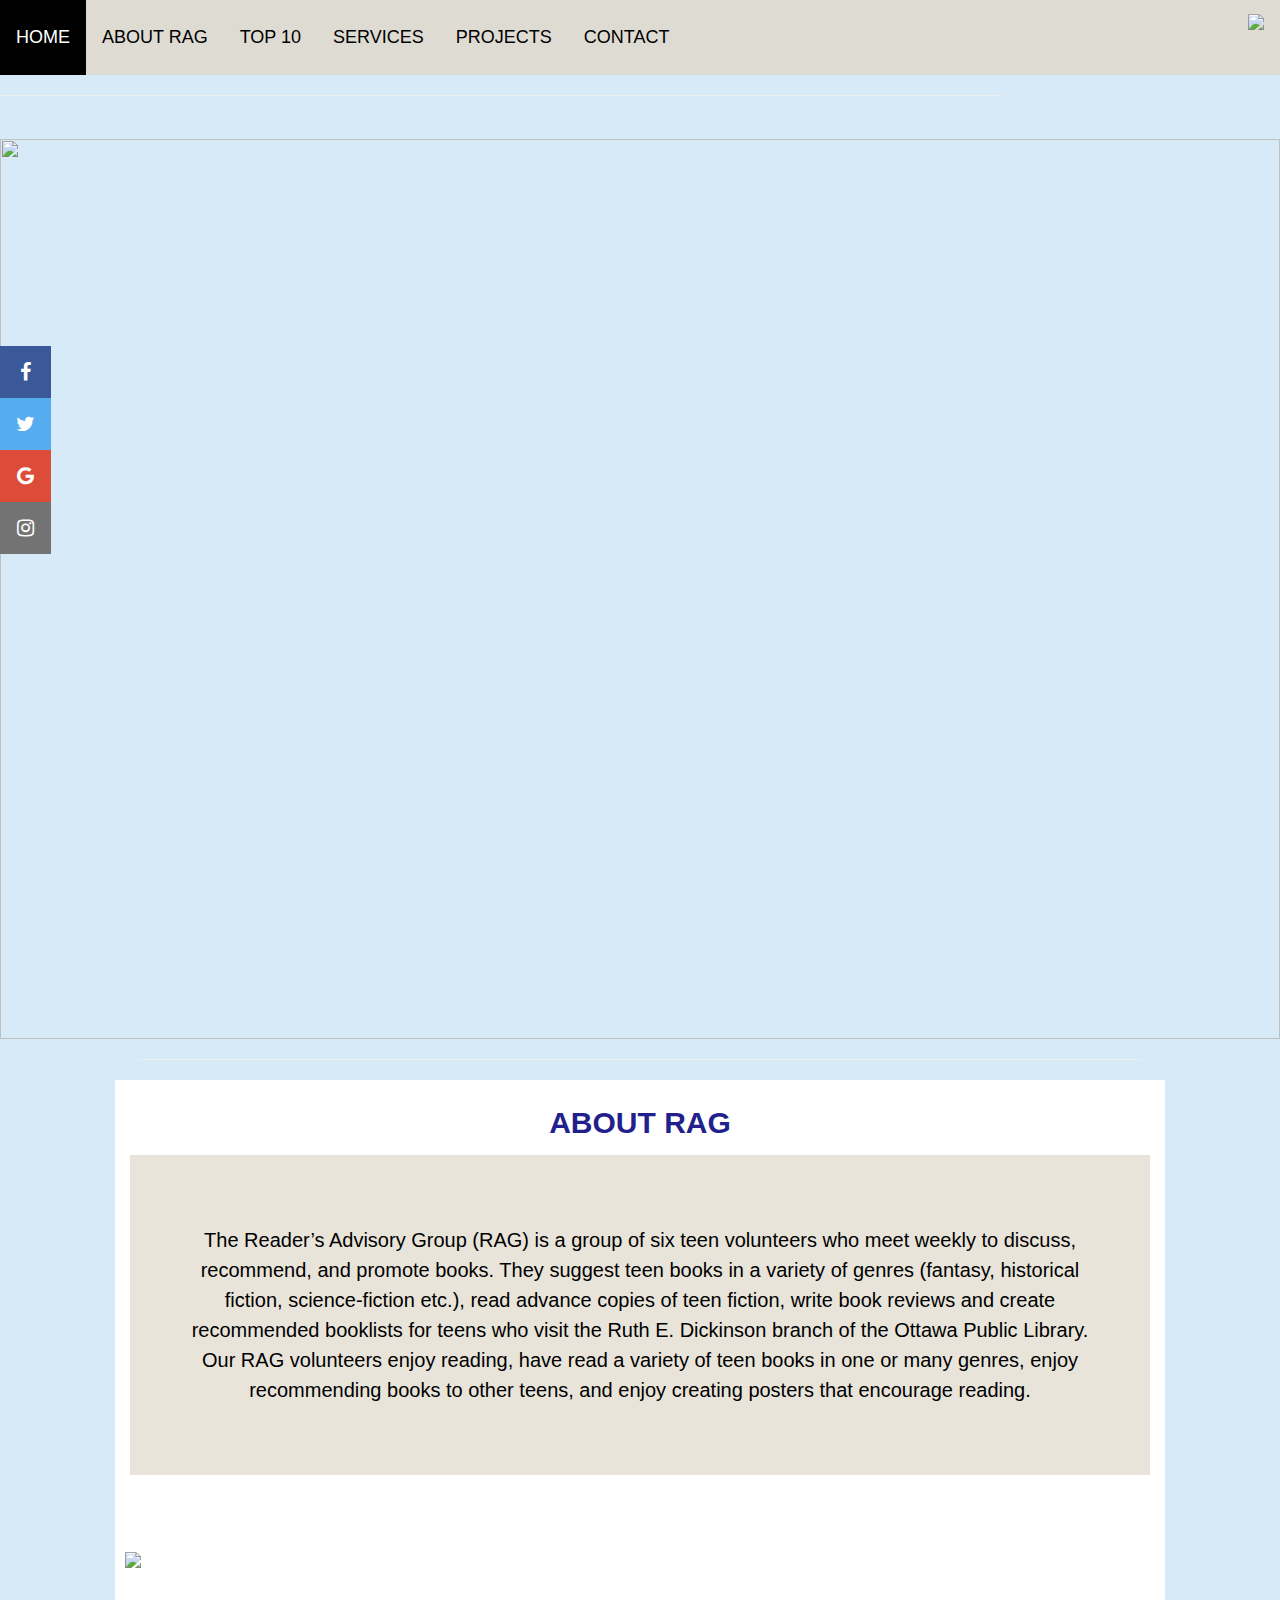
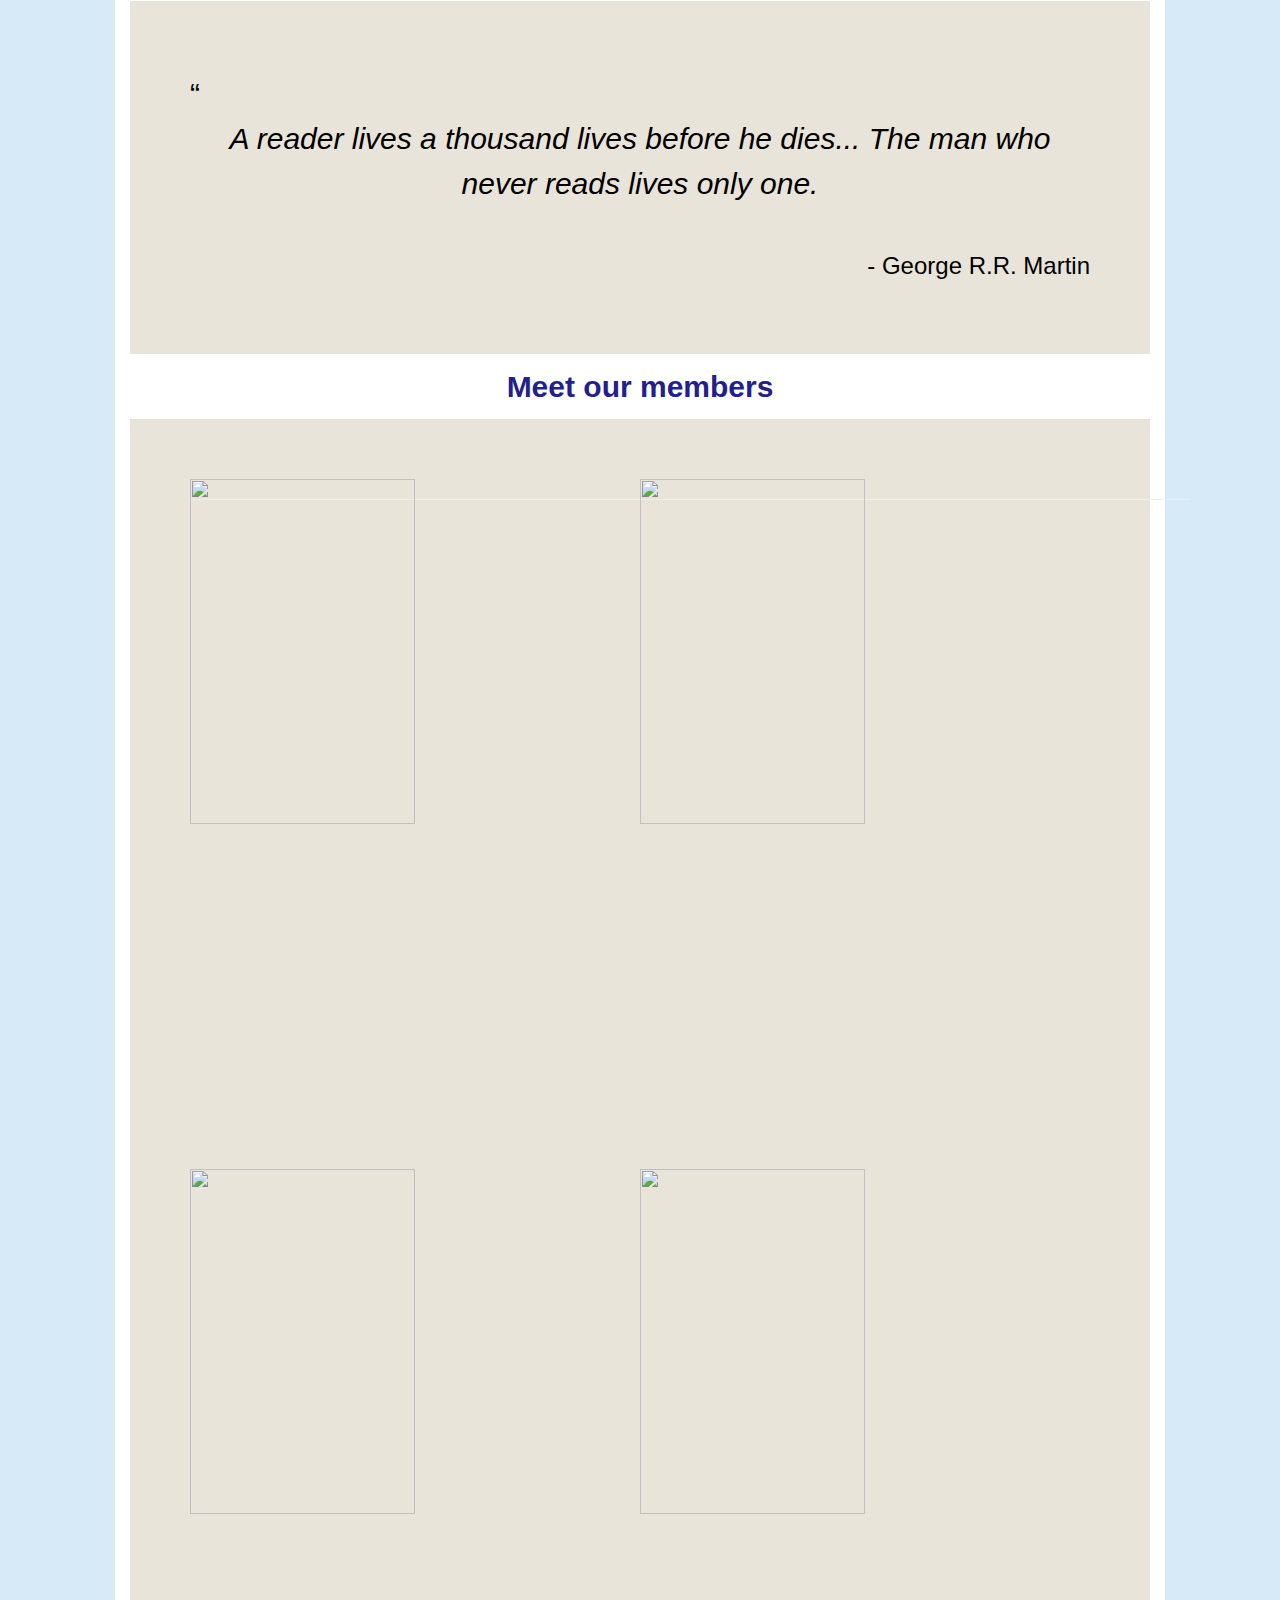
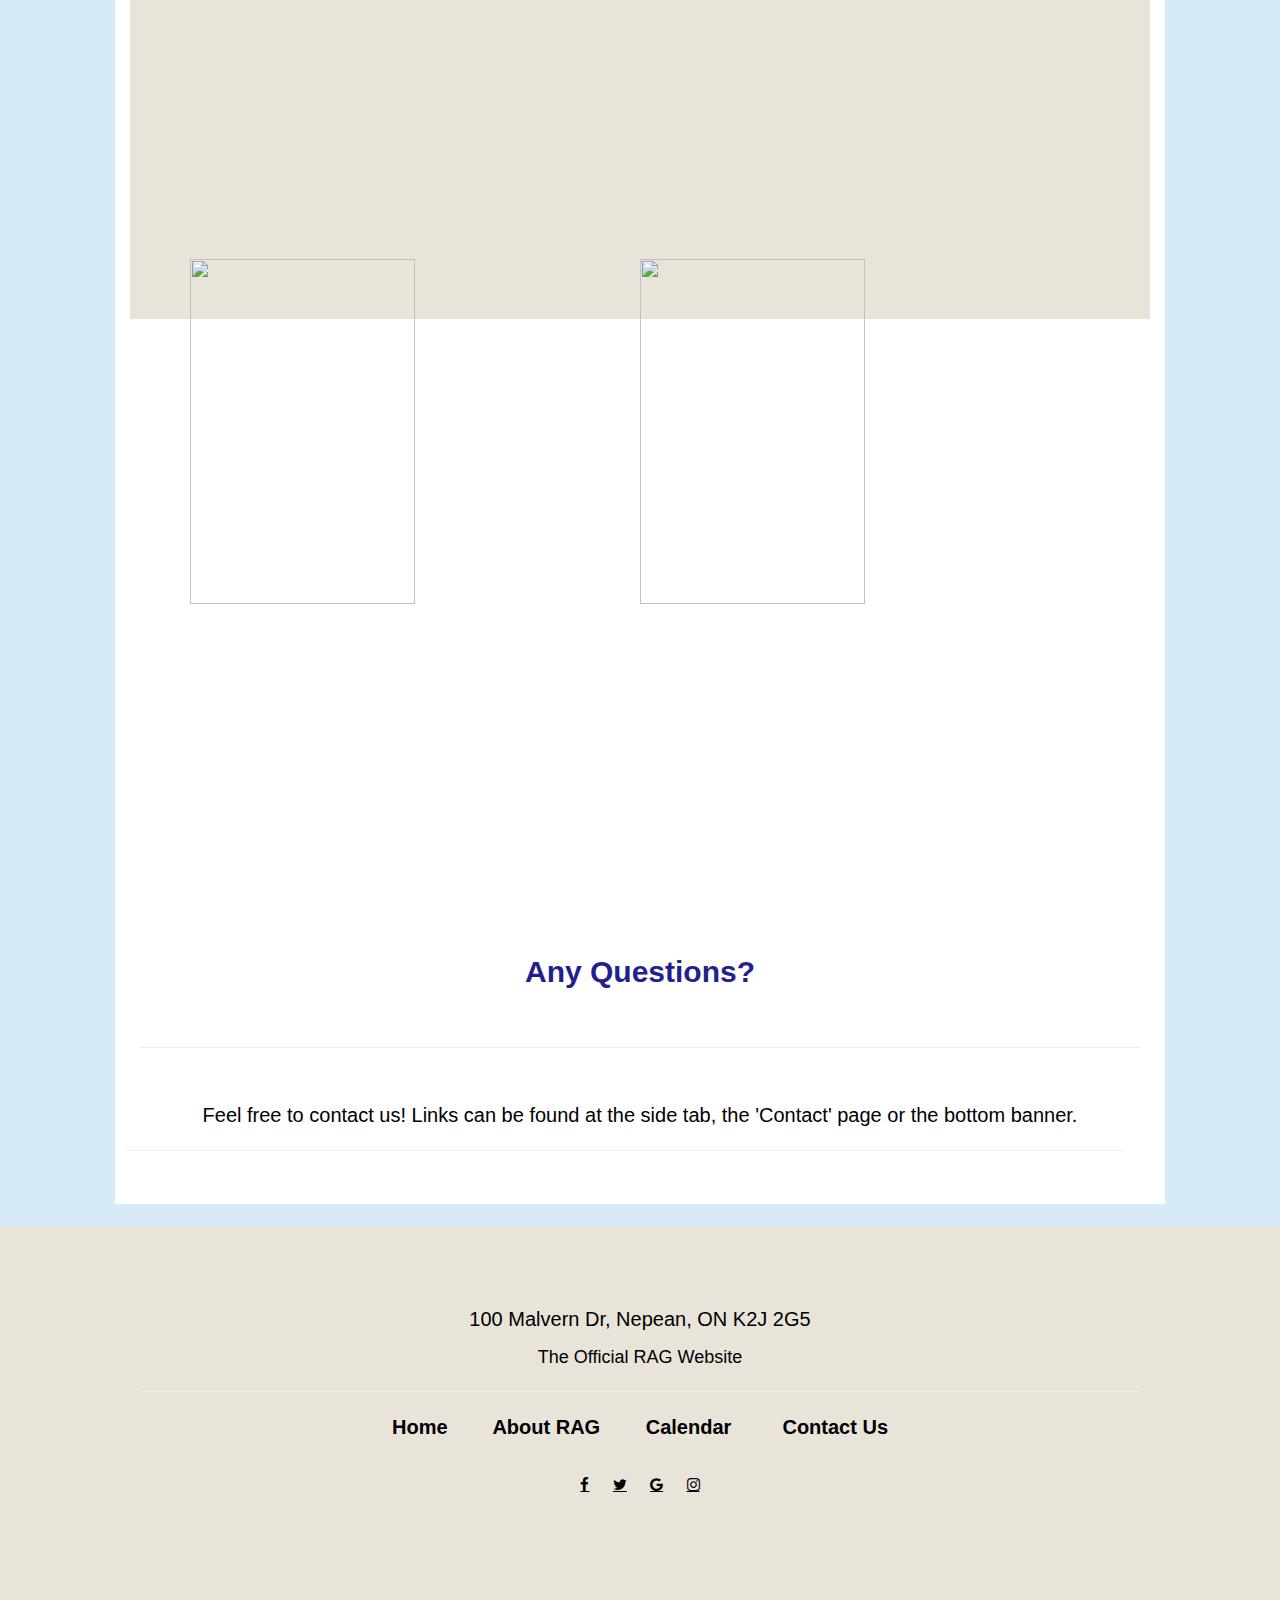
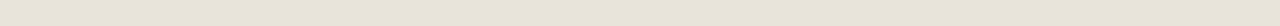
==== about_rag.html @ dd79de4f "html files" ====
<html>
   <meta name="viewport" content="width=device-width, initial-scale=1">
   <link rel="stylesheet" href="https://cdnjs.cloudflare.com/ajax/libs/font-awesome/4.7.0/css/font-awesome.min.css">
   <head>
      <title> Reader's Advisory Group </title>
      <meta name="viewport" content="width=device-width, initial-scale=1">
      <style>
	     h2 {
         color: #231f8c;
        }
         hr{
         display:block;
         width: 1000px;
         border-style: solid;
         border-width: 60px;
         }
         .contentbox {
         width: 1050px;
         padding: 10px;
         margin: 0 auto;
		 background-color: white;
         }
         .bookbox {
         background-color: #e8e4da;
         display: inline-block;
         position: relative;
         padding: 2%;
         margin: 1.5%;
         float: left;
         width: 30%;
         }
         .memberbox {
         background-color: #e8e4da;
         width: 1020px;
         margin: 10 auto;
         padding: 60px;
         }
         .bottombanner {
         background-color: #e8e4da;
         height: 400px;
         width: 100%;
         }
         ul {
         list-style-type: none;
         margin: 0;
         padding: 0;
         overflow: hidden;
         background-color: #dedbd3;
         }
         li {
         float: left;
         }
         li a, .dropbtn {
         display: inline-block;
         color: black;
         text-align: center;
         padding: 14px 16px;
         text-decoration: none;
         }
         li a:hover, .dropdown:hover .dropbtn {
         background-color: black;
         color: white;
         }
         li.dropdown {
         display: inline-block;
         }
         .dropdown-content {
         display: none;
         position: fixed;
         background-color: #f9f9f9;
         min-width: 160px;
         box-shadow: 0px 8px 16px 0px rgba(0,0,0,0.2);
         z-index: 1;
         }
         .dropdown-content a {
         color: black;
         padding: 12px 16px;
         text-decoration: none;
         display: block;
         text-align: left;
         }
         .dropdown-content a:hover {background-color: lightgrey}
         .dropdown:hover .dropdown-content {
         display: block;
         }
         .icon-bar {
         position: fixed;
         top: 50%;
         -webkit-transform: translateY(-50%);
         -ms-transform: translateY(-50%);
         transform: translateY(-50%);
         }
         .icon-bar a {
         display: block;
         text-align: center;
         padding: 16px;
         transition: all 0.3s ease;
         color: white;
         font-size: 20px;
         }
         .icon-bar a:hover {
         background-color: #000;
         }
         .facebook {
         background: #3B5998;
         color: white;
         }
         .twitter {
         background: #55ACEE;
         color: white;
         }
         .google {
         background: #dd4b39;
         color: white;
         }
         .instagram {
         background: #737373;
         color: white;
         }
         .sticky {
         position: fixed;
         top: 0;
         width: 100%;
         }
         .sticky + .content {
         padding-top: 60px;
         }
		 
		 body {
		 background-color: #d7eaf7;
		 }
      </style>
      <link rel="stylesheet" href="https://www.w3schools.com/w3css/4/w3.css">
   </head>
   <body>
      <ul id="navbar">
         <li><a href="index.html"><h5>HOME</h5></a>
		 </li>
     	 <li><a href="about_rag.html"><h5>ABOUT RAG</h5></a>
		 </li>
         <li><a href="top_10.html"><h5>TOP 10</h5></a>
		 </li>
         <li class="dropdown">
		 <a href="javascript:void(0)" class="dropbtn"><h5>SERVICES</h5></a>
            <div class="dropdown-content">
               <a href="events.html">Events</a>
               <a href="contest.html">Contest</a>
               <a href="calendar_tab.html">Calendar</a>
            </div>
         </li>
		 <li class="dropdown">
            <a href="javascript:void(0)" class="dropbtn"><h5>PROJECTS</h5></a>
            <div class="dropdown-content">
               <a href="book_reviews_tab.html">Book Reviews</a>
               <a href="film_trailers.html">Book Trailers</a>
			   <a href="Bookmarks.html">Bookmarks</a>
            </div>
         </li>
		 <li><a href="contact.html"><h5>CONTACT</h5></a>
		 </li>
         <li style="float:right"><a class="active" href="index.html"><img src="RAGlogo.png"></a></li>
      </ul>
      <div class="icon-bar">
         <a href="https://www.facebook.com/BiblioOttawaLibrary" class="facebook"><i class="fa fa-facebook"></i></a> 
         <a href="https://twitter.com/opl_bpo" class="twitter"><i class="fa fa-twitter"></i></a> 
         <a href="https://biblioottawalibrary.ca/en/" class="google"><i class="fa fa-google"></i></a> 
         <a href="https://www.instagram.com/opl_bpo/" class="instagram"><i class="fa fa-instagram"></i></a>
      </div>
      <hr>
      </center>
      <br>
	  <center> <img src="BannerAbout.png" style="width:100%;"> 
	  <hr></center>
	  <div class="contentbox">

	  <h2>
            <center> <b> ABOUT RAG </center>
         </h2>
         </b>
		 <div class="memberbox">
         <h4>
            <center> The Reader’s Advisory Group (RAG) is a group of six teen volunteers who meet weekly to discuss, recommend, and promote books.  They suggest teen books in a variety of genres (fantasy, historical fiction, science-fiction etc.), read advance copies of teen fiction, write book reviews and create recommended booklists for teens who visit the Ruth E. Dickinson branch of the Ottawa Public Library.  Our RAG volunteers enjoy reading, have read a variety of teen books in one or many genres, enjoy recommending books to other teens, and enjoy creating posters that encourage reading.</center>
         </h4>
		 </div>
		 <br>
		 <br>
		 <br>
         <img src="photogallIndex.png">
         <br> <br>
		          <div class="memberbox">
            <h2 style ="color:black;">
               “ 
               <center> <i> A reader lives a thousand lives before he dies... The man who never reads lives only one. </center>
               </i> 
            </h2>
            <br>
            <h3 align="right"> - George R.R. Martin </h3>
         </div>
         <h2>
            <center> <b> Meet our members </center>
         </h2>
         </b>
		 <div class="memberbox" style="height:1500px;">
		 <img src="Ankita.png" style="width:50%; float:left;" onmouseover="this.src='AnkitaFlip.png'" onmouseout="this.src='Ankita.png'">
		 <img src="Artemis.png" style="width:50%; float:right;" onmouseover="this.src='ArtemisFlip.png'" onmouseout="this.src='Artemis.png'">
         <img src="Kavinn.png" style="width:50%; float:left;" onmouseover="this.src='KavinnFlip.png'" onmouseout="this.src='Kavinn.png'">
		 <img src="Sakeena.png" style="width:50%; float:right;" onmouseover="this.src='SakeenaFlip.png'" onmouseout="this.src='Sakeena.png'">
		 <img src="Arushi.png" style="width:50%; float:left;" onmouseover="this.src='ArushiFlip.png'" onmouseout="this.src='Arushi.png'">
		 <img src="Shawana.png" style="width:50%; float:right;" onmouseover="this.src='ShawanaFlip.png'" onmouseout="this.src='Shawana.png'">
      <hr>
</div>
<br>
<br>
<center> <h2> <b> Any Questions? </h2>
<br>
<hr>
<br>
</b>
<h4> Feel free to contact us! Links can be found at the side tab, the 'Contact' page or the bottom banner. </h4> </center>
<hr>
<br>
	  </div>
	  <br>
      <div class="bottombanner">
         <br>
         <br>
         <br>
<h4> <center> 100 Malvern Dr, Nepean, ON K2J 2G5 </center></h4>
<h5> <center> The Official RAG Website <hr> </center> </h5>
<h4><center><b>
<a href="index.html" style="text-decoration:none;">Home</a>&emsp;&emsp;
<a href="about_rag.html" style="text-decoration:none;">About RAG</a>&emsp;&emsp;
<a href="calendar_tab.html" style="text-decoration:none;">Calendar </a>&emsp;&emsp;
<a href="contact.html" style="text-decoration:none;">Contact Us </a>
</h4></b></center>
<br>
<center>
  <a href="https://www.facebook.com/BiblioOttawaLibrary" class="fa fa-facebook"></a> &emsp;
  <a href="https://twitter.com/opl_bpo" class="fa fa-twitter"></a> &emsp;
  <a href="https://biblioottawalibrary.ca/en/" class="fa fa-google"></a> &emsp;
  <a href="https://www.instagram.com/opl_bpo/" class="fa fa-instagram"></a>
</center>
      </div>
      <script>
         window.onscroll = function() {myFunction()};
         
         var navbar = document.getElementById("navbar");
         var sticky = navbar.offsetTop;
         
         function myFunction() {
           if (window.pageYOffset >= sticky) {
             navbar.classList.add("sticky")
           } else {
             navbar.classList.remove("sticky");
           }
         }
      </script>
   </body>
</html>
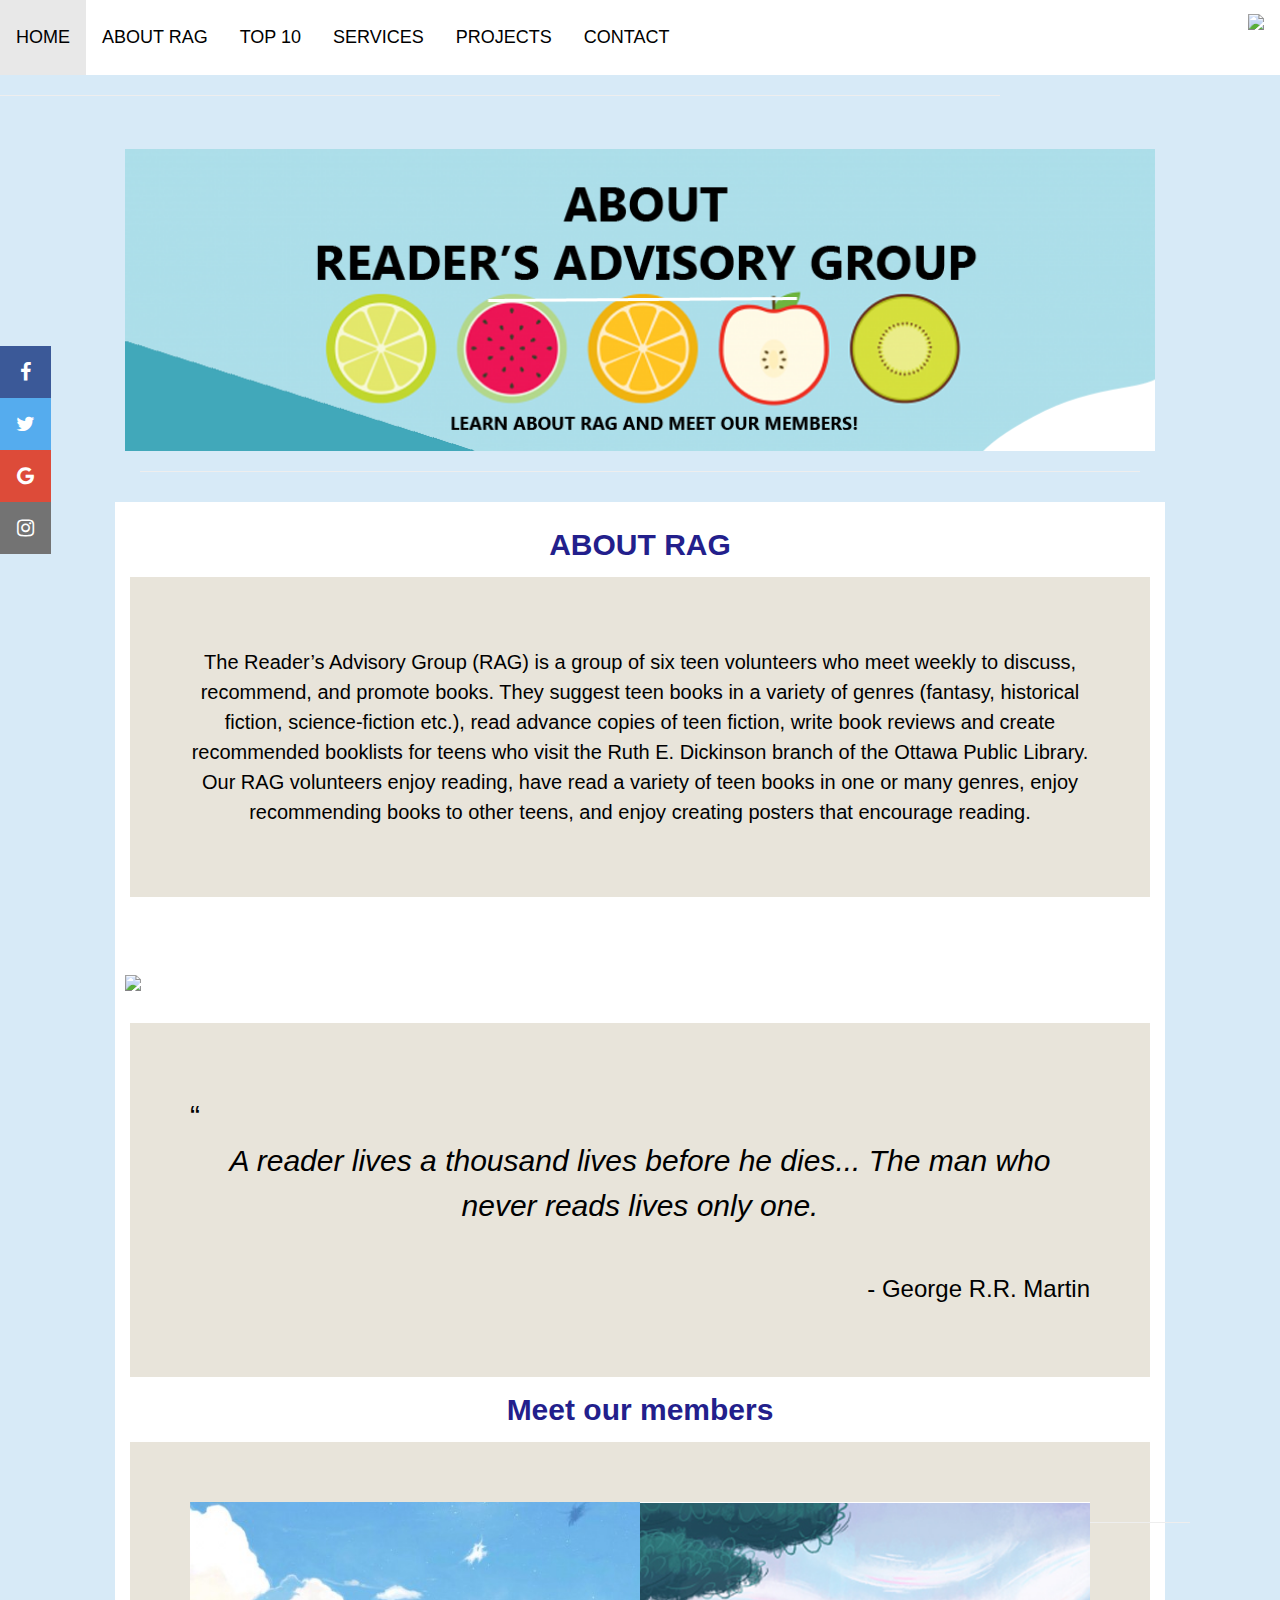
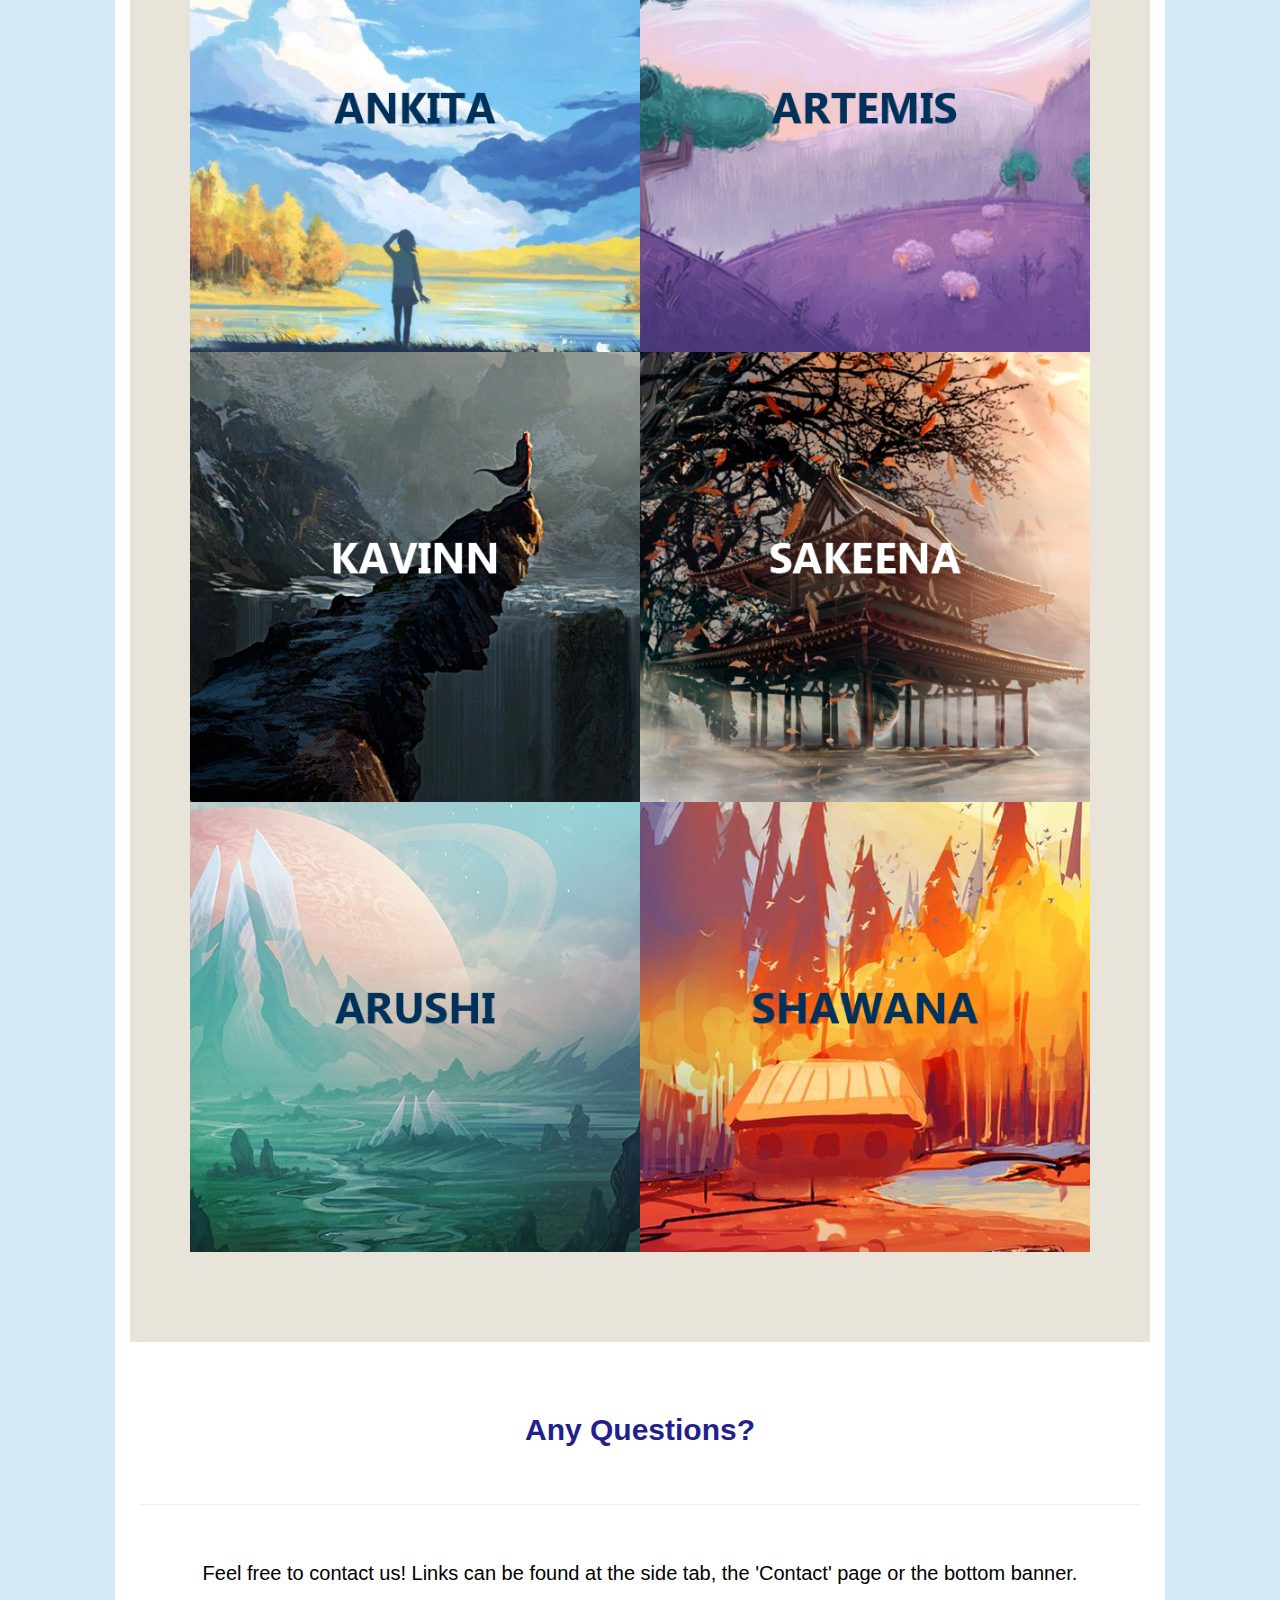
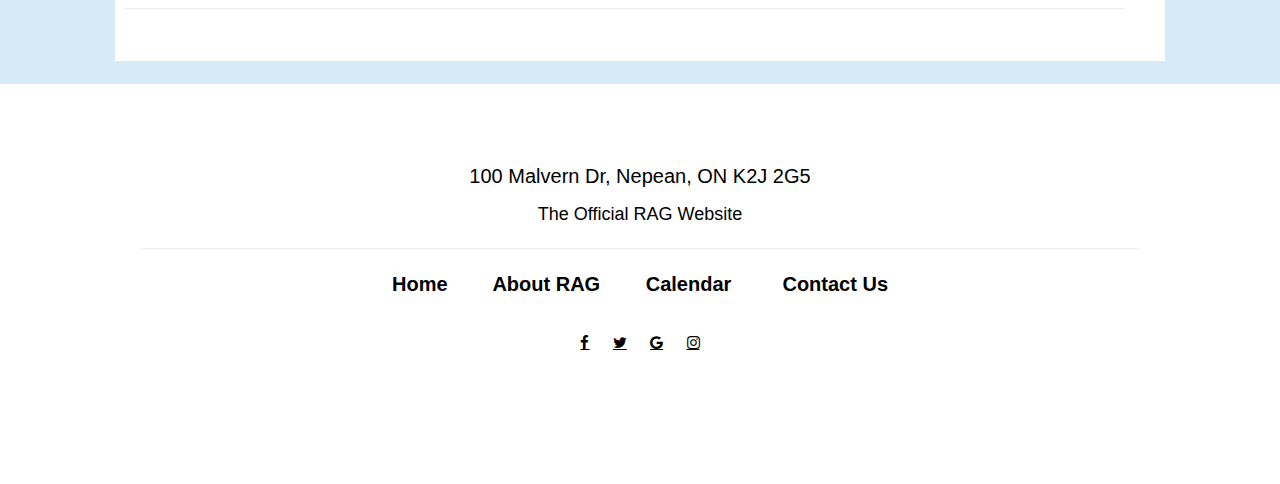
==== commit 11e204a4: "Add files via upload" ====
--- a/about_rag.html
+++ b/about_rag.html
@@ -1,259 +1,165 @@
 <html>
+<meta name="viewport" content="width=device-width, initial-scale=1">
+<link rel="stylesheet" href="https://cdnjs.cloudflare.com/ajax/libs/font-awesome/4.7.0/css/font-awesome.min.css">
+
+<head>
+   <title> Reader's Advisory Group </title>
    <meta name="viewport" content="width=device-width, initial-scale=1">
-   <link rel="stylesheet" href="https://cdnjs.cloudflare.com/ajax/libs/font-awesome/4.7.0/css/font-awesome.min.css">
-   <head>
-      <title> Reader's Advisory Group </title>
-      <meta name="viewport" content="width=device-width, initial-scale=1">
-      <style>
-	     h2 {
-         color: #231f8c;
-        }
-         hr{
-         display:block;
-         width: 1000px;
-         border-style: solid;
-         border-width: 60px;
-         }
-         .contentbox {
-         width: 1050px;
-         padding: 10px;
-         margin: 0 auto;
-		 background-color: white;
-         }
-         .bookbox {
-         background-color: #e8e4da;
-         display: inline-block;
-         position: relative;
-         padding: 2%;
-         margin: 1.5%;
-         float: left;
-         width: 30%;
-         }
-         .memberbox {
-         background-color: #e8e4da;
-         width: 1020px;
-         margin: 10 auto;
-         padding: 60px;
-         }
-         .bottombanner {
-         background-color: #e8e4da;
-         height: 400px;
-         width: 100%;
-         }
-         ul {
-         list-style-type: none;
-         margin: 0;
-         padding: 0;
-         overflow: hidden;
-         background-color: #dedbd3;
-         }
-         li {
-         float: left;
-         }
-         li a, .dropbtn {
-         display: inline-block;
-         color: black;
-         text-align: center;
-         padding: 14px 16px;
-         text-decoration: none;
-         }
-         li a:hover, .dropdown:hover .dropbtn {
-         background-color: black;
-         color: white;
-         }
-         li.dropdown {
-         display: inline-block;
-         }
-         .dropdown-content {
-         display: none;
-         position: fixed;
-         background-color: #f9f9f9;
-         min-width: 160px;
-         box-shadow: 0px 8px 16px 0px rgba(0,0,0,0.2);
-         z-index: 1;
-         }
-         .dropdown-content a {
-         color: black;
-         padding: 12px 16px;
-         text-decoration: none;
-         display: block;
-         text-align: left;
-         }
-         .dropdown-content a:hover {background-color: lightgrey}
-         .dropdown:hover .dropdown-content {
-         display: block;
-         }
-         .icon-bar {
-         position: fixed;
-         top: 50%;
-         -webkit-transform: translateY(-50%);
-         -ms-transform: translateY(-50%);
-         transform: translateY(-50%);
-         }
-         .icon-bar a {
-         display: block;
-         text-align: center;
-         padding: 16px;
-         transition: all 0.3s ease;
-         color: white;
-         font-size: 20px;
-         }
-         .icon-bar a:hover {
-         background-color: #000;
-         }
-         .facebook {
-         background: #3B5998;
-         color: white;
-         }
-         .twitter {
-         background: #55ACEE;
-         color: white;
-         }
-         .google {
-         background: #dd4b39;
-         color: white;
-         }
-         .instagram {
-         background: #737373;
-         color: white;
-         }
-         .sticky {
-         position: fixed;
-         top: 0;
-         width: 100%;
-         }
-         .sticky + .content {
-         padding-top: 60px;
-         }
-		 
-		 body {
-		 background-color: #d7eaf7;
-		 }
-      </style>
-      <link rel="stylesheet" href="https://www.w3schools.com/w3css/4/w3.css">
-   </head>
-   <body>
-      <ul id="navbar">
-         <li><a href="index.html"><h5>HOME</h5></a>
-		 </li>
-     	 <li><a href="about_rag.html"><h5>ABOUT RAG</h5></a>
-		 </li>
-         <li><a href="top_10.html"><h5>TOP 10</h5></a>
-		 </li>
-         <li class="dropdown">
-		 <a href="javascript:void(0)" class="dropbtn"><h5>SERVICES</h5></a>
-            <div class="dropdown-content">
-               <a href="events.html">Events</a>
-               <a href="contest.html">Contest</a>
-               <a href="calendar_tab.html">Calendar</a>
-            </div>
-         </li>
-		 <li class="dropdown">
-            <a href="javascript:void(0)" class="dropbtn"><h5>PROJECTS</h5></a>
-            <div class="dropdown-content">
-               <a href="book_reviews_tab.html">Book Reviews</a>
-               <a href="film_trailers.html">Book Trailers</a>
-			   <a href="Bookmarks.html">Bookmarks</a>
-            </div>
-         </li>
-		 <li><a href="contact.html"><h5>CONTACT</h5></a>
-		 </li>
-         <li style="float:right"><a class="active" href="index.html"><img src="RAGlogo.png"></a></li>
-      </ul>
-      <div class="icon-bar">
-         <a href="https://www.facebook.com/BiblioOttawaLibrary" class="facebook"><i class="fa fa-facebook"></i></a> 
-         <a href="https://twitter.com/opl_bpo" class="twitter"><i class="fa fa-twitter"></i></a> 
-         <a href="https://biblioottawalibrary.ca/en/" class="google"><i class="fa fa-google"></i></a> 
-         <a href="https://www.instagram.com/opl_bpo/" class="instagram"><i class="fa fa-instagram"></i></a>
+   <link rel="stylesheet" type="text/css" href="css/about_rag_styles.css">
+   <link rel="stylesheet" href="https://www.w3schools.com/w3css/4/w3.css">
+</head>
+
+<body>
+   <ul id="navbar">
+      <li><a href="index.html">
+            <h5>HOME</h5>
+         </a>
+      </li>
+      <li><a href="about_rag.html">
+            <h5>ABOUT RAG</h5>
+         </a>
+      </li>
+      <li><a href="top_10.html">
+            <h5>TOP 10</h5>
+         </a>
+      </li>
+      <li class="dropdown">
+         <a href="javascript:void(0)" class="dropbtn">
+            <h5>SERVICES</h5>
+         </a>
+         <div class="dropdown-content">
+            <a href="events.html">Events</a>
+            <a href="contest.html">Contest</a>
+            <a href="calendar_tab.html">Calendar</a>
+         </div>
+      </li>
+      <li class="dropdown">
+         <a href="javascript:void(0)" class="dropbtn">
+            <h5>PROJECTS</h5>
+         </a>
+         <div class="dropdown-content">
+            <a href="book_reviews_tab.html">Book Reviews</a>
+            <a href="film_trailers.html">Book Trailers</a>
+            <a href="Bookmarks.html">Bookmarks</a>
+         </div>
+      </li>
+      <li><a href="contact.html">
+            <h5>CONTACT</h5>
+         </a>
+      </li>
+      <li style="float:right">
+         <a class="active" href="index.html"><img src="images/RAGlogo.png"></a>
+      </li>
+   </ul>
+   <div class="icon-bar">
+      <a href="https://www.facebook.com/BiblioOttawaLibrary" class="facebook"><i class="fa fa-facebook"></i></a>
+      <a href="https://twitter.com/opl_bpo" class="twitter"><i class="fa fa-twitter"></i></a>
+      <a href="https://biblioottawalibrary.ca/en/" class="google"><i class="fa fa-google"></i></a>
+      <a href="https://www.instagram.com/opl_bpo/" class="instagram"><i class="fa fa-instagram"></i></a>
+   </div>
+   <hr>
+
+   <br>
+   <div class="topbackground">
+      <center> <img src="images/BannerAbout.png" style="width:100%;">
+         <hr>
+      </center>
+   </div>
+   <div class="contentbox">
+      <h2>
+         <center> <b> ABOUT RAG </b></center>
+      </h2>
+
+      <div class="memberbox">
+         <h4>
+            <center> The Reader’s Advisory Group (RAG) is a group of six teen volunteers who meet weekly to discuss,
+               recommend, and promote books. They suggest teen books in a variety of genres (fantasy, historical
+               fiction, science-fiction etc.), read advance copies of teen fiction, write book reviews and create
+               recommended booklists for teens who visit the Ruth E. Dickinson branch of the Ottawa Public Library. Our
+               RAG volunteers enjoy reading, have read a variety of teen books in one or many genres, enjoy recommending
+               books to other teens, and enjoy creating posters that encourage reading.</center>
+         </h4>
       </div>
+      <br>
+      <br>
+      <br>
+      <img src="images/photogallIndex.png">
+      <br>
+      <br>
+      <div class="memberbox">
+         <h2 style="color:black;">
+            “
+            <center> <i> A reader lives a thousand lives before he dies... The man who never reads lives only one.
+            </center>
+            </i>
+         </h2>
+         <br>
+         <h3 align="right"> - George R.R. Martin </h3>
+      </div>
+      <h2>
+         <center> <b> Meet our members </b></center>
+      </h2>
+
+      <div class="memberbox" style="height:1500px;">
+         <img src="images/Ankita.png" style="width:50%; float:left;" onmouseover="this.src='images/AnkitaFlip.png'"
+            onmouseout="this.src='images/Ankita.png'">
+         <img src="images/Artemis.png" style="width:50%; float:right;" onmouseover="this.src='images/ArtemisFlip.png'"
+            onmouseout="this.src='images/Artemis.png'">
+         <img src="images/Kavinn.png" style="width:50%; float:left;" onmouseover="this.src='images/KavinnFlip.png'"
+            onmouseout="this.src='images/Kavinn.png'">
+         <img src="images/Sakeena.png" style="width:50%; float:right;" onmouseover="this.src='images/SakeenaFlip.png'"
+            onmouseout="this.src='images/Sakeena.png'">
+         <img src="images/Arushi.png" style="width:50%; float:left;" onmouseover="this.src='images/ArushiFlip.png'"
+            onmouseout="this.src='images/Arushi.png'">
+         <img src="images/Shawana.png" style="width:50%; float:right;" onmouseover="this.src='images/ShawanaFlip.png'"
+            onmouseout="this.src='images/Shawana.png'">
+         <hr>
+      </div>
+      <br>
+      <br>
+      <center>
+         <h2> <b> Any Questions? </h2>
+         <br>
+         <hr>
+         <br>
+         </b>
+         <h4> Feel free to contact us! Links can be found at the side tab, the 'Contact' page or the bottom banner.
+         </h4>
+      </center>
       <hr>
+      <br>
+   </div>
+   <br>
+   <div class="bottombanner">
+      <br>
+      <br>
+      <br>
+      <h4>
+         <center> 100 Malvern Dr, Nepean, ON K2J 2G5 </center>
+      </h4>
+      <h5>
+         <center> The Official RAG Website
+            <hr>
+         </center>
+      </h5>
+      <h4>
+         <center><b>
+               <a href="index.html" style="text-decoration:none;">Home</a>&emsp;&emsp;
+               <a href="about_rag.html" style="text-decoration:none;">About RAG</a>&emsp;&emsp;
+               <a href="calendar_tab.html" style="text-decoration:none;">Calendar </a>&emsp;&emsp;
+               <a href="contact.html" style="text-decoration:none;">Contact Us </a>
+            </b>
+         </center>
+      </h4>
+      <br>
+      <center>
+         <a href="https://www.facebook.com/BiblioOttawaLibrary" class="fa fa-facebook"></a> &emsp;
+         <a href="https://twitter.com/opl_bpo" class="fa fa-twitter"></a> &emsp;
+         <a href="https://biblioottawalibrary.ca/en/" class="fa fa-google"></a> &emsp;
+         <a href="https://www.instagram.com/opl_bpo/" class="fa fa-instagram"></a>
       </center>
-      <br>
-	  <center> <img src="BannerAbout.png" style="width:100%;"> 
-	  <hr></center>
-	  <div class="contentbox">
+   </div>
+   <script type="text/javascript" src="scripts/about_rag_scripts.js"></script>
+</body>
 
-	  <h2>
-            <center> <b> ABOUT RAG </center>
-         </h2>
-         </b>
-		 <div class="memberbox">
-         <h4>
-            <center> The Reader’s Advisory Group (RAG) is a group of six teen volunteers who meet weekly to discuss, recommend, and promote books.  They suggest teen books in a variety of genres (fantasy, historical fiction, science-fiction etc.), read advance copies of teen fiction, write book reviews and create recommended booklists for teens who visit the Ruth E. Dickinson branch of the Ottawa Public Library.  Our RAG volunteers enjoy reading, have read a variety of teen books in one or many genres, enjoy recommending books to other teens, and enjoy creating posters that encourage reading.</center>
-         </h4>
-		 </div>
-		 <br>
-		 <br>
-		 <br>
-         <img src="photogallIndex.png">
-         <br> <br>
-		          <div class="memberbox">
-            <h2 style ="color:black;">
-               “ 
-               <center> <i> A reader lives a thousand lives before he dies... The man who never reads lives only one. </center>
-               </i> 
-            </h2>
-            <br>
-            <h3 align="right"> - George R.R. Martin </h3>
-         </div>
-         <h2>
-            <center> <b> Meet our members </center>
-         </h2>
-         </b>
-		 <div class="memberbox" style="height:1500px;">
-		 <img src="Ankita.png" style="width:50%; float:left;" onmouseover="this.src='AnkitaFlip.png'" onmouseout="this.src='Ankita.png'">
-		 <img src="Artemis.png" style="width:50%; float:right;" onmouseover="this.src='ArtemisFlip.png'" onmouseout="this.src='Artemis.png'">
-         <img src="Kavinn.png" style="width:50%; float:left;" onmouseover="this.src='KavinnFlip.png'" onmouseout="this.src='Kavinn.png'">
-		 <img src="Sakeena.png" style="width:50%; float:right;" onmouseover="this.src='SakeenaFlip.png'" onmouseout="this.src='Sakeena.png'">
-		 <img src="Arushi.png" style="width:50%; float:left;" onmouseover="this.src='ArushiFlip.png'" onmouseout="this.src='Arushi.png'">
-		 <img src="Shawana.png" style="width:50%; float:right;" onmouseover="this.src='ShawanaFlip.png'" onmouseout="this.src='Shawana.png'">
-      <hr>
-</div>
-<br>
-<br>
-<center> <h2> <b> Any Questions? </h2>
-<br>
-<hr>
-<br>
-</b>
-<h4> Feel free to contact us! Links can be found at the side tab, the 'Contact' page or the bottom banner. </h4> </center>
-<hr>
-<br>
-	  </div>
-	  <br>
-      <div class="bottombanner">
-         <br>
-         <br>
-         <br>
-<h4> <center> 100 Malvern Dr, Nepean, ON K2J 2G5 </center></h4>
-<h5> <center> The Official RAG Website <hr> </center> </h5>
-<h4><center><b>
-<a href="index.html" style="text-decoration:none;">Home</a>&emsp;&emsp;
-<a href="about_rag.html" style="text-decoration:none;">About RAG</a>&emsp;&emsp;
-<a href="calendar_tab.html" style="text-decoration:none;">Calendar </a>&emsp;&emsp;
-<a href="contact.html" style="text-decoration:none;">Contact Us </a>
-</h4></b></center>
-<br>
-<center>
-  <a href="https://www.facebook.com/BiblioOttawaLibrary" class="fa fa-facebook"></a> &emsp;
-  <a href="https://twitter.com/opl_bpo" class="fa fa-twitter"></a> &emsp;
-  <a href="https://biblioottawalibrary.ca/en/" class="fa fa-google"></a> &emsp;
-  <a href="https://www.instagram.com/opl_bpo/" class="fa fa-instagram"></a>
-</center>
-      </div>
-      <script>
-         window.onscroll = function() {myFunction()};
-         
-         var navbar = document.getElementById("navbar");
-         var sticky = navbar.offsetTop;
-         
-         function myFunction() {
-           if (window.pageYOffset >= sticky) {
-             navbar.classList.add("sticky")
-           } else {
-             navbar.classList.remove("sticky");
-           }
-         }
-      </script>
-   </body>
 </html>--- a/css/about_rag_styles.css
+++ b/css/about_rag_styles.css
@@ -0,0 +1,158 @@
+
+      h2 {
+         color: #231f8c;
+      }
+
+      hr {
+         display: block;
+         width: 1000px;
+         border-style: solid;
+         border-width: 60px;
+      }
+	  .topbackground {
+         width: 1050px;
+         padding: 10px;
+         margin: 0 auto;		  
+	  }
+
+      .contentbox {
+         width: 1050px;
+         padding: 10px;
+         margin: 0 auto;
+         background-color: white;
+      }
+
+      .bookbox {
+         background-color: #e8e4da;
+         display: inline-block;
+         position: relative;
+         padding: 2%;
+         margin: 1.5%;
+         float: left;
+         width: 30%;
+      }
+
+      .memberbox {
+         background-color: #e8e4da;
+         width: 1020px;
+         margin: 10 auto;
+         padding: 60px;
+      }
+
+      .bottombanner {
+         background-color: white;
+         height: 400px;
+         width: 100%;
+      }
+
+      ul {
+         list-style-type: none;
+         margin: 0;
+         padding: 0;
+         overflow: hidden;
+         background-color: white;
+         z-index: 100;
+      }
+
+      li {
+         float: left;
+      }
+
+      li a,
+      .dropbtn {
+         display: inline-block;
+         color: black;
+         text-align: center;
+         padding: 14px 16px;
+         text-decoration: none;
+      }
+
+      li a:hover,
+      .dropdown:hover .dropbtn {
+         background-color: #e8e8e8;
+         color: black;
+      }
+
+      li.dropdown {
+         display: inline-block;
+      }
+
+      .dropdown-content {
+         display: none;
+         position: fixed;
+         background-color: #f9f9f9;
+         min-width: 160px;
+         box-shadow: 0px 8px 16px 0px rgba(0, 0, 0, 0.2);
+         z-index: 100;
+      }
+
+      .dropdown-content a {
+         color: black;
+         padding: 12px 16px;
+         text-decoration: none;
+         display: block;
+         text-align: left;
+      }
+
+      .dropdown-content a:hover {
+         background-color: lightgrey
+      }
+
+      .dropdown:hover .dropdown-content {
+         display: block;
+      }
+
+      .icon-bar {
+         position: fixed;
+         top: 50%;
+         -webkit-transform: translateY(-50%);
+         -ms-transform: translateY(-50%);
+         transform: translateY(-50%);
+      }
+
+      .icon-bar a {
+         display: block;
+         text-align: center;
+         padding: 16px;
+         transition: all 0.3s ease;
+         color: white;
+         font-size: 20px;
+      }
+
+      .icon-bar a:hover {
+         background-color: #000;
+      }
+
+      .facebook {
+         background: #3B5998;
+         color: white;
+      }
+
+      .twitter {
+         background: #55ACEE;
+         color: white;
+      }
+
+      .google {
+         background: #dd4b39;
+         color: white;
+      }
+
+      .instagram {
+         background: #737373;
+         color: white;
+      }
+
+      .sticky {
+         position: fixed;
+         top: 0;
+         width: 100%;
+      }
+
+      .sticky+.content {
+         padding-top: 60px;
+      }
+
+      body {
+         background-color: #d7eaf7;
+      }
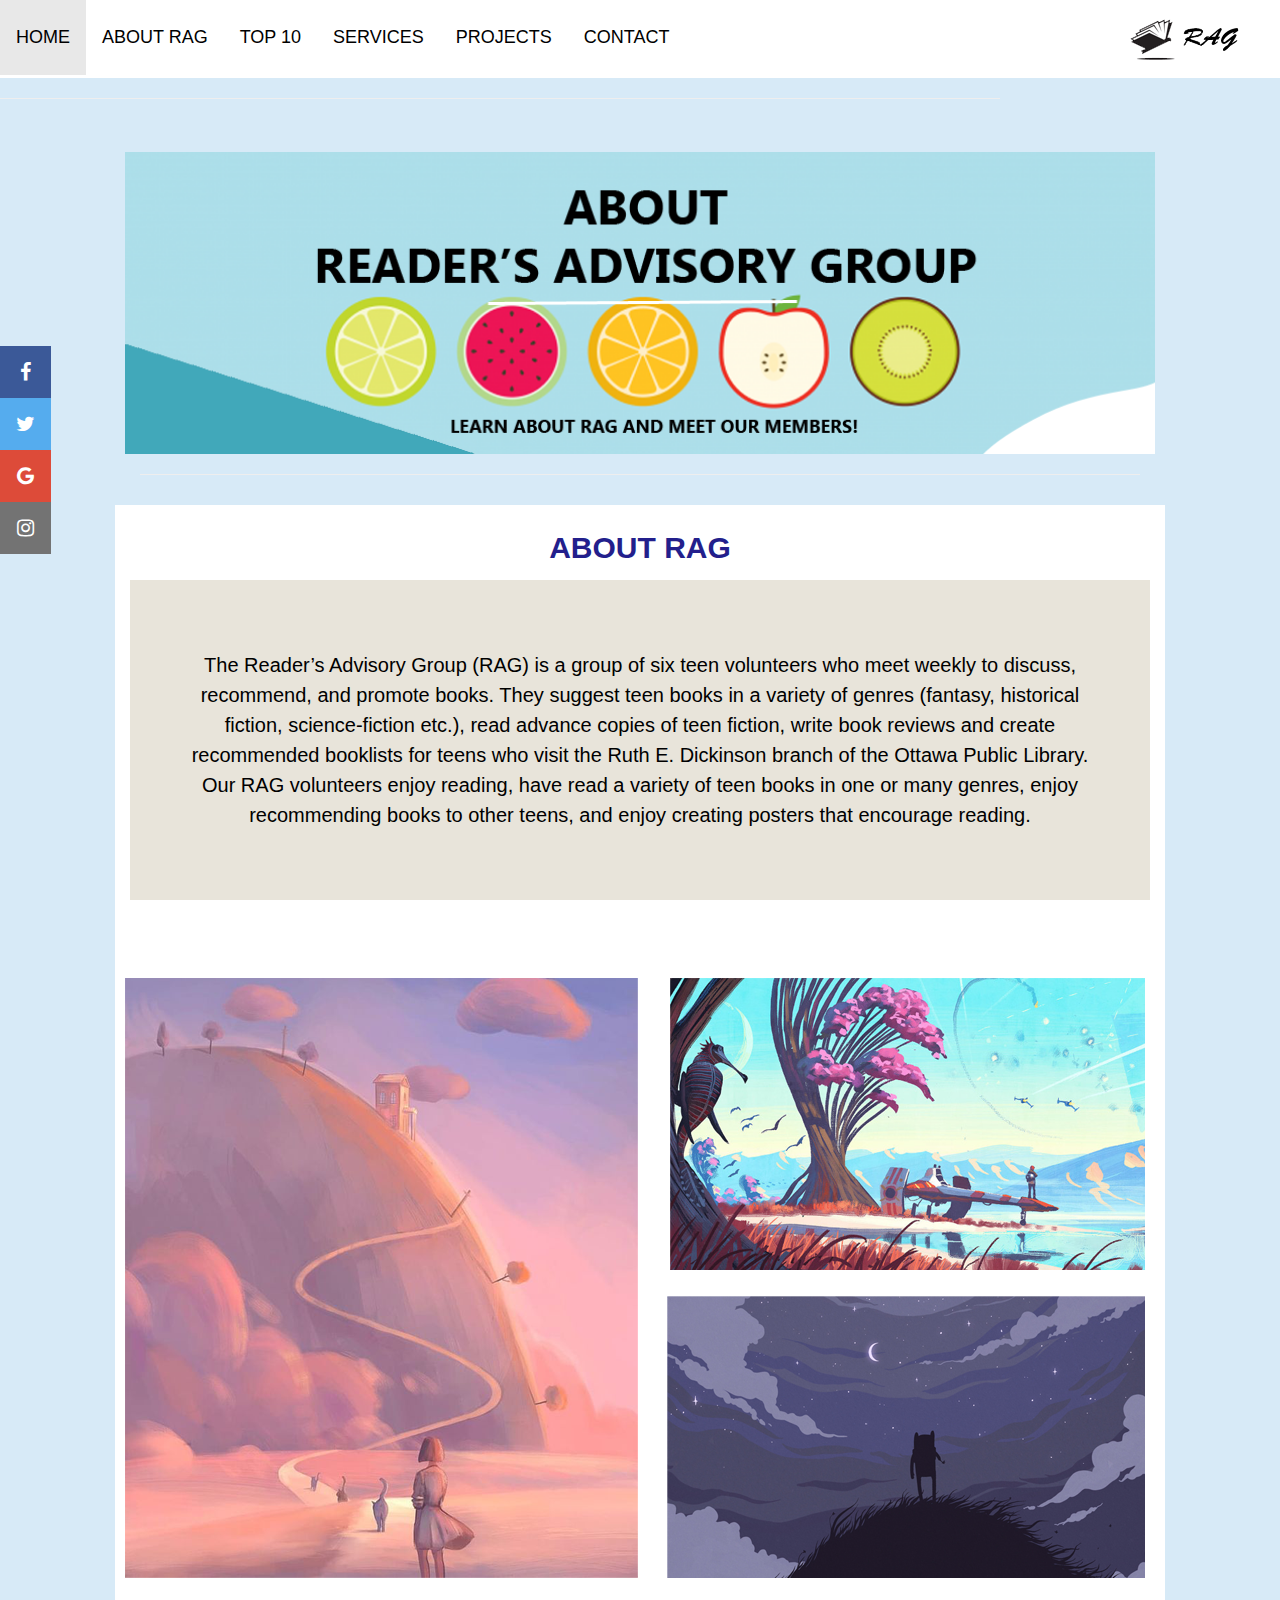
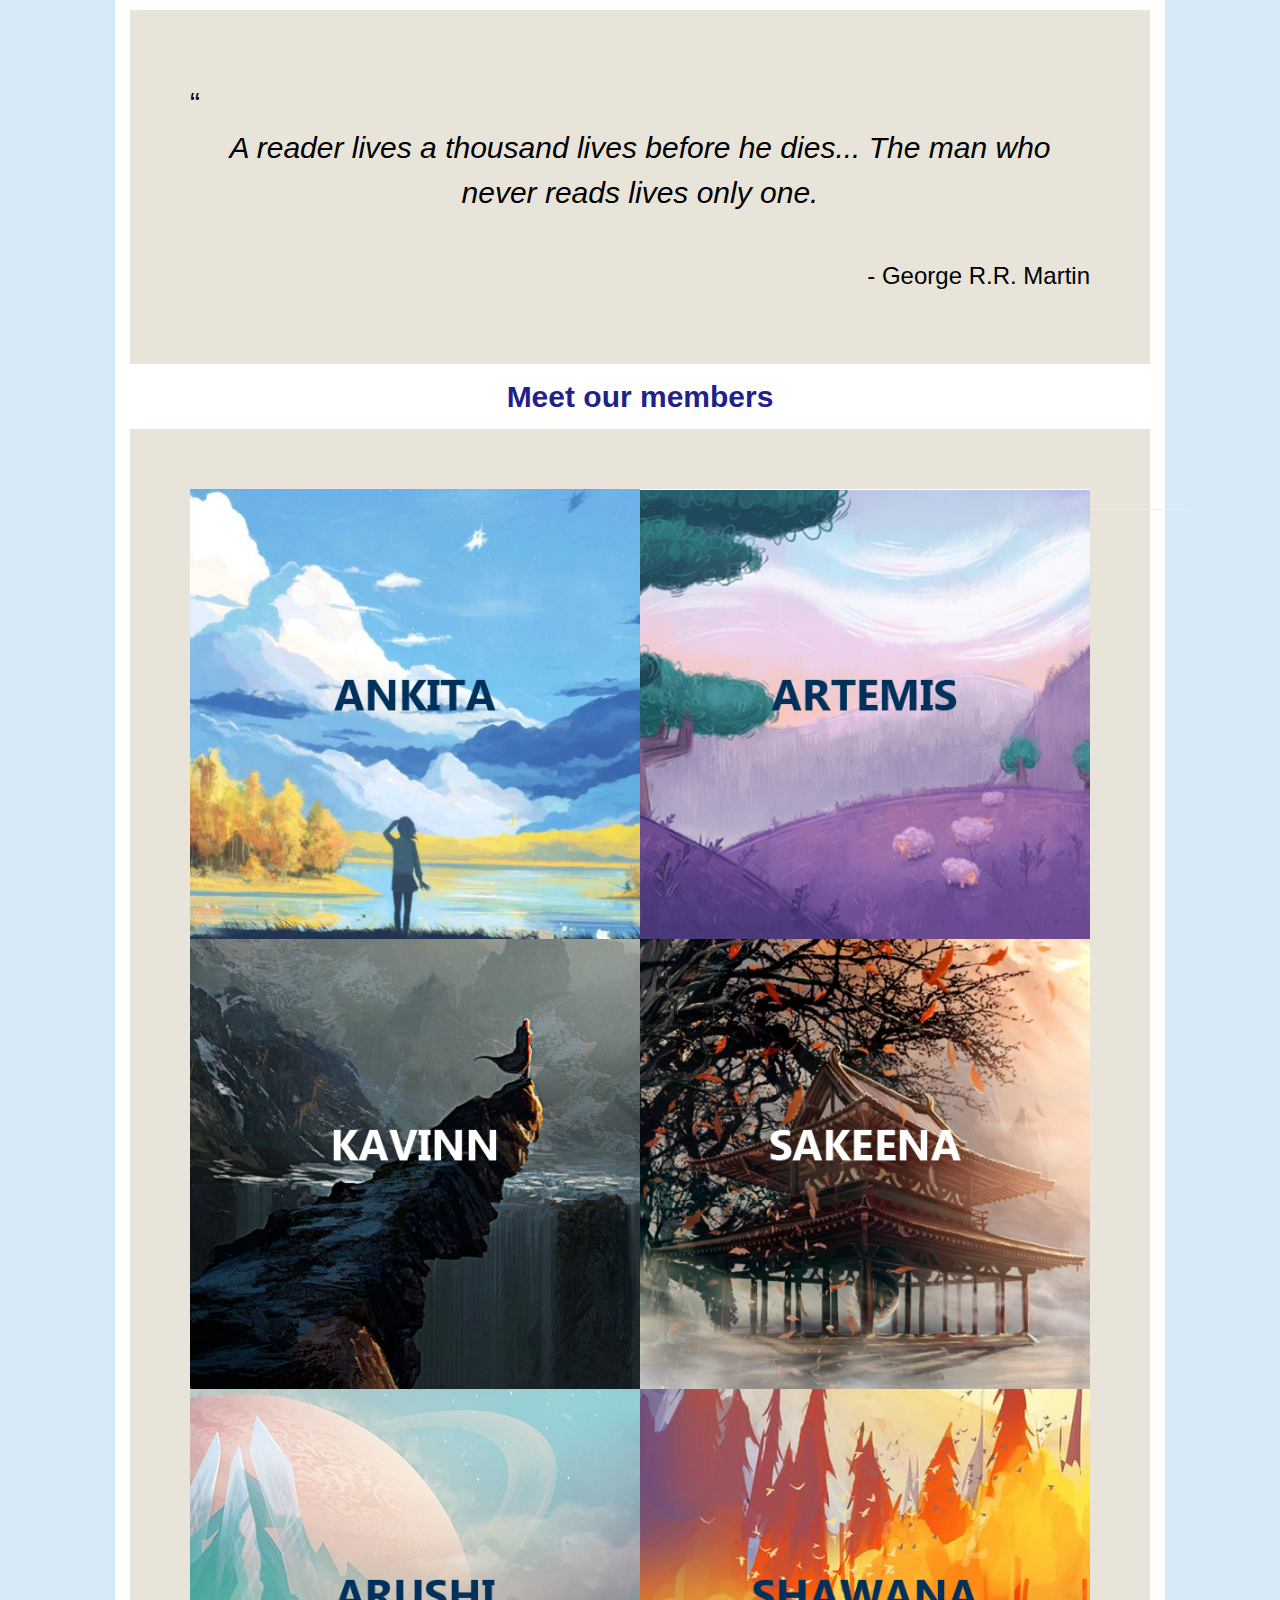
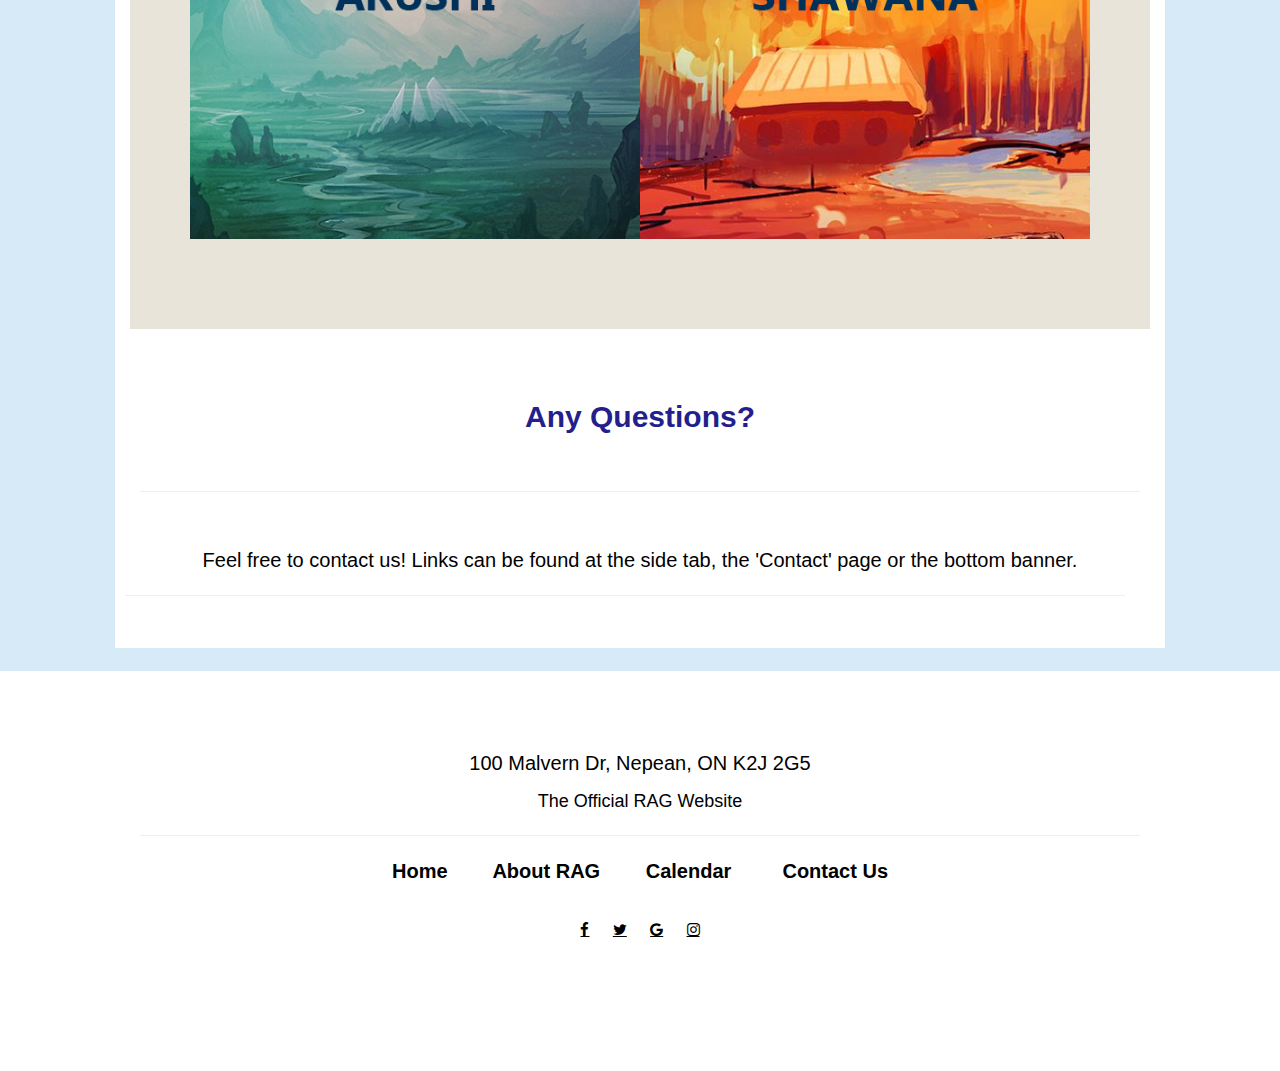
==== commit b698df02: "Update about_rag.html" ====
--- a/about_rag.html
+++ b/about_rag.html
@@ -83,7 +83,7 @@
       <br>
       <br>
       <br>
-      <img src="images/photogallIndex.png">
+      <img src="images/PhotogallIndex.png">
       <br>
       <br>
       <div class="memberbox">
@@ -162,4 +162,4 @@
    <script type="text/javascript" src="scripts/about_rag_scripts.js"></script>
 </body>
 
-</html>+</html>
